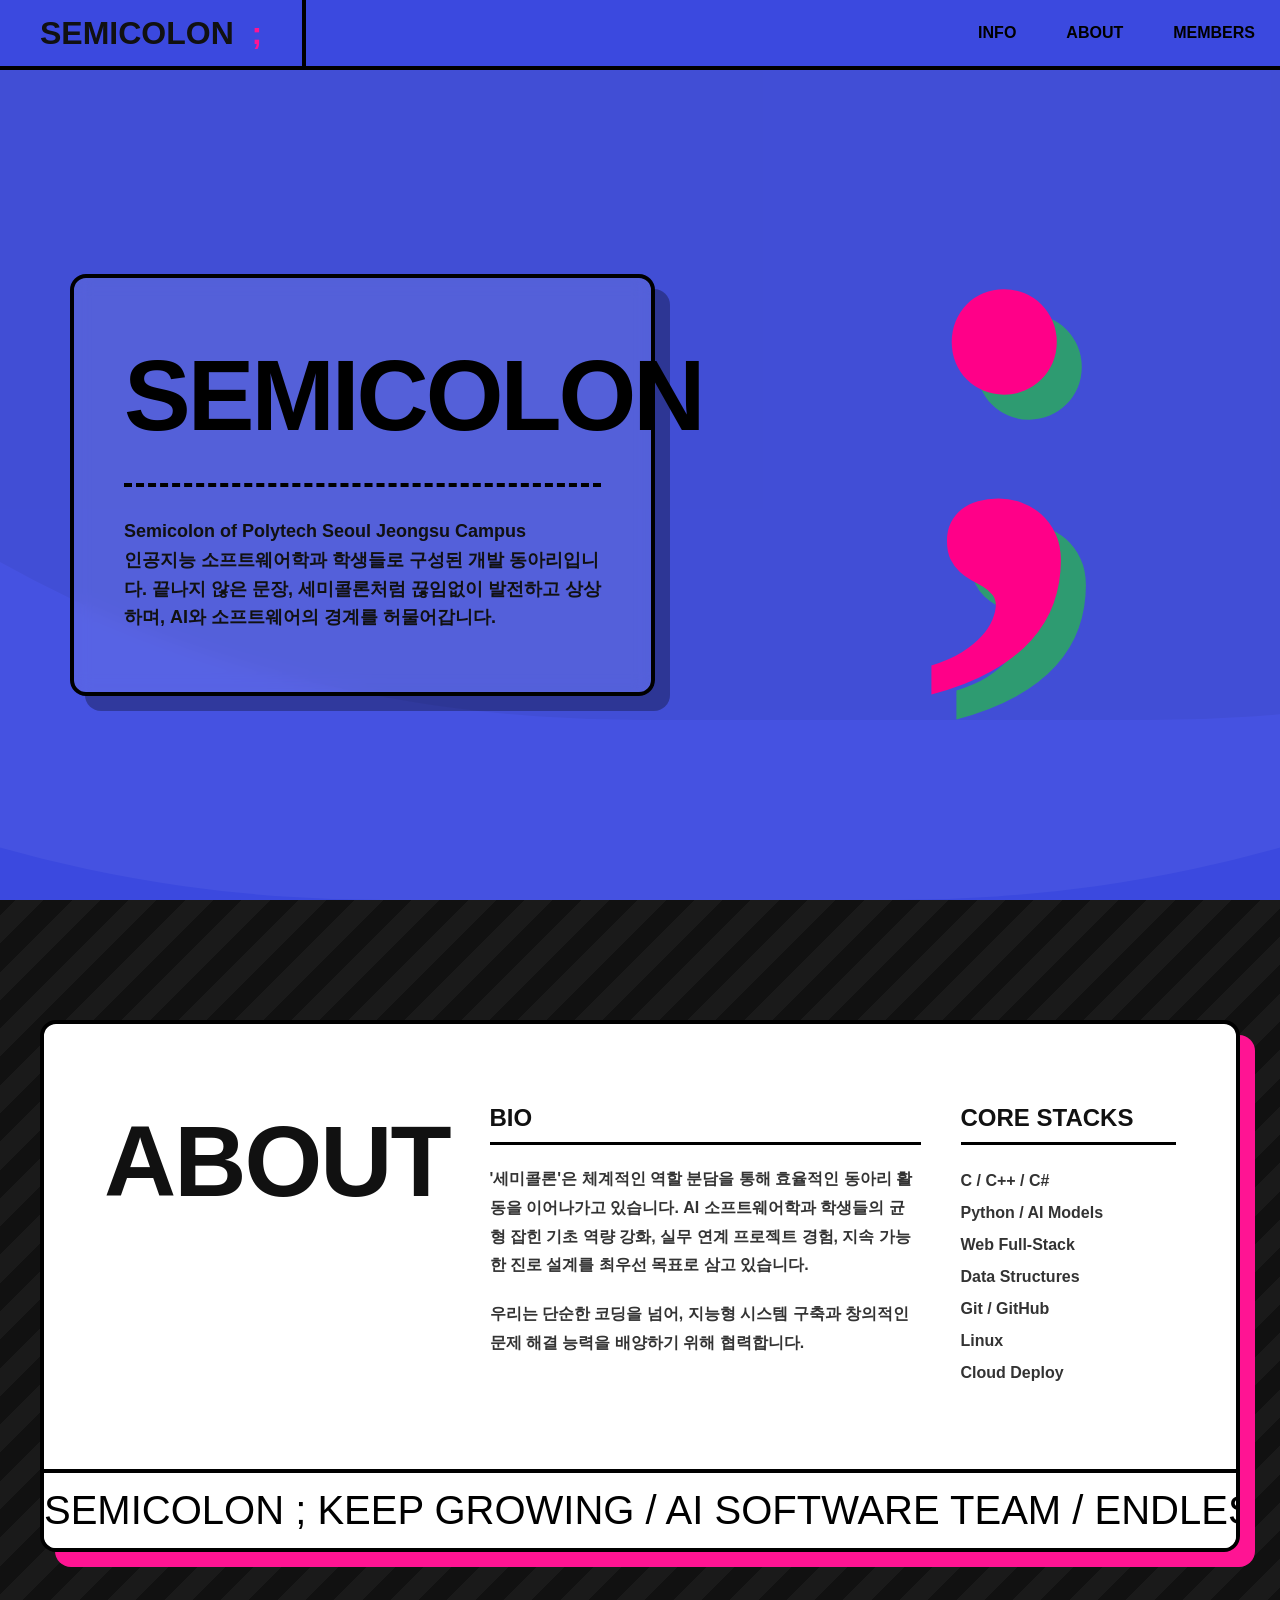
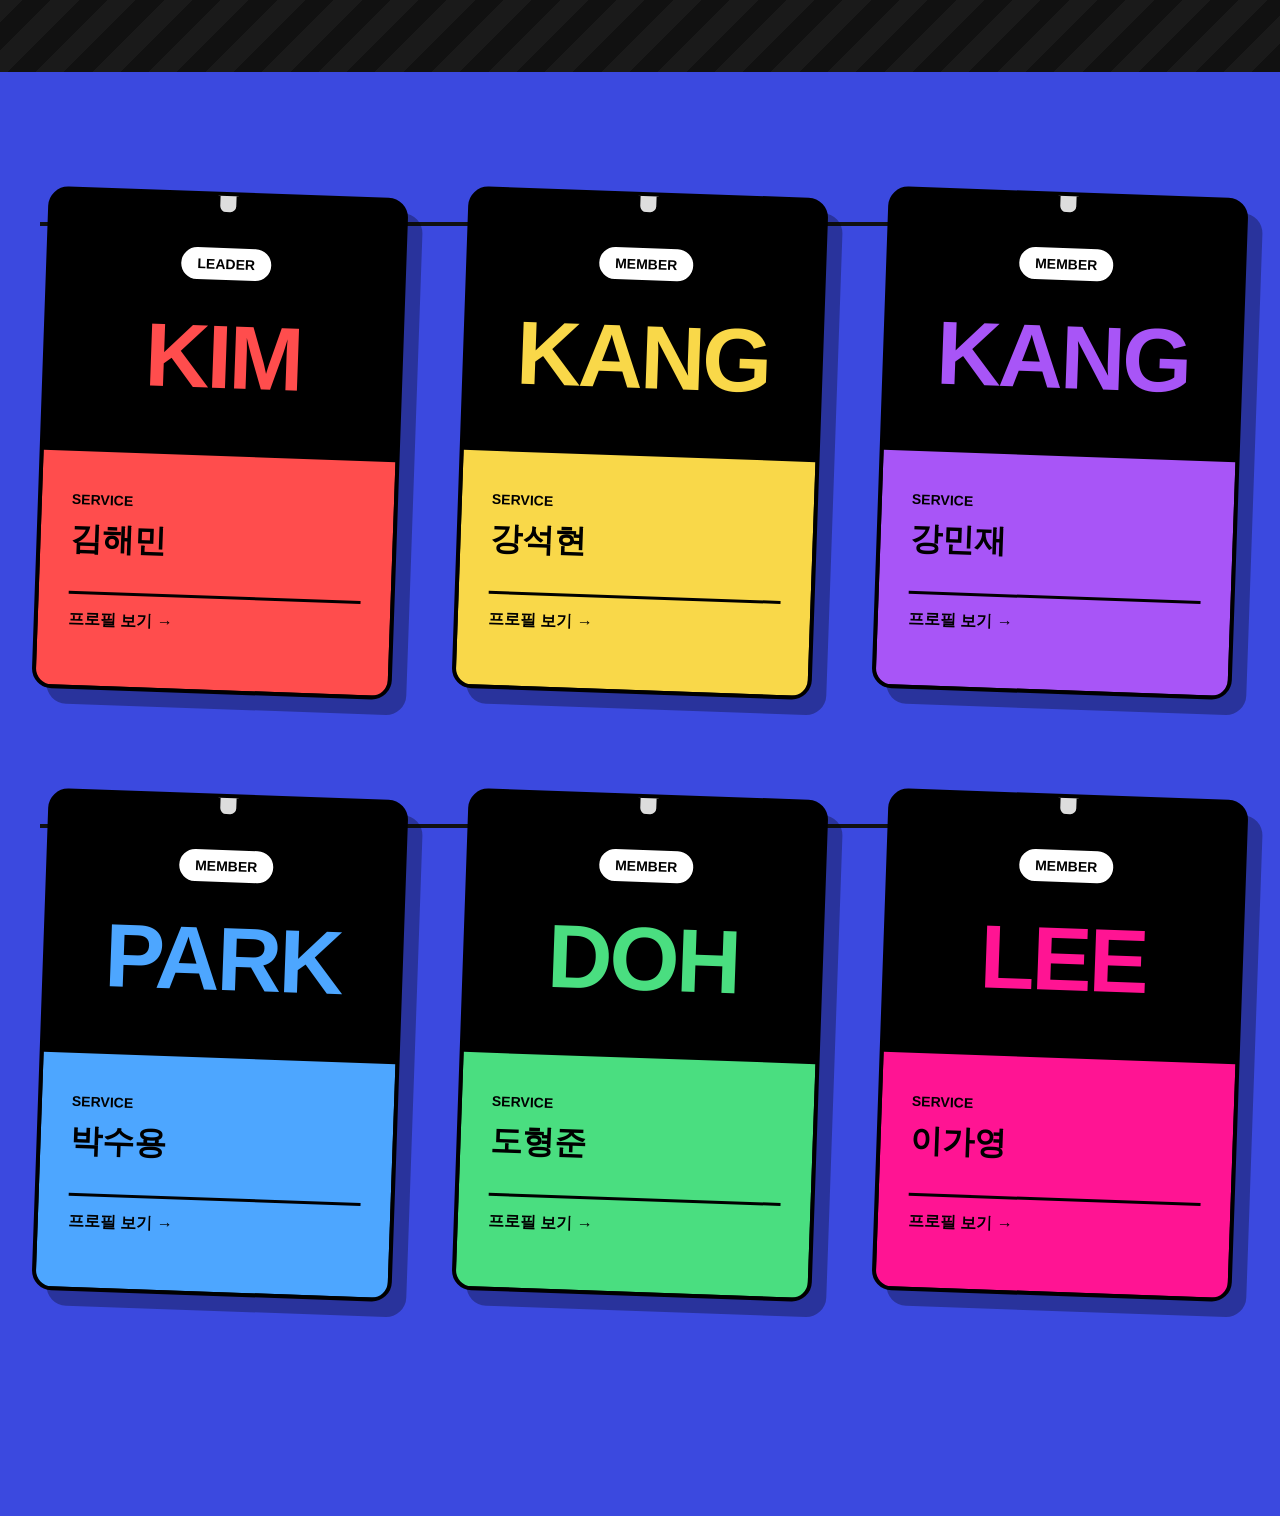
==== index.html @ 542fa5a2 "design: 인덱스 페이지 3D 입체 호버 효과 추가  및 새  디자인 적용" ====
<!DOCTYPE html>
<html lang="ko">

<head>
    <meta charset="UTF-8">
    <meta name="viewport" content="width=device-width, initial-scale=1.0">
    <title>Semicolon | Team Members</title>
    <link rel="stylesheet" href="style.css">
</head>

<body>

    <nav class="navbar">
        <div class="nav-logo">SEMICOLON<span class="point">&nbsp; ;</span></div>
        <ul class="nav-links">
            <li><a href="#hero">INFO</a></li>
            <li><a href="#about">ABOUT</a></li>
            <li><a href="#members">MEMBERS</a></li>
        </ul>
    </nav>

    <header id="hero" class="hero-section">
        <div class="animated-bg">
            <div class="wave wave1"></div>
            <div class="wave wave2"></div>
        </div>

        <div class="hero-container">
            <div class="hero-left-box">
                <h1 class="hero-title">SEMICOLON</h1>
                <div class="dashed-divider"></div>
                <p class="hero-desc">
                    Semicolon of Polytech Seoul Jeongsu Campus
                    <br>
                    인공지능 소프트웨어학과 학생들로 구성된 개발 동아리입니다.
                    끝나지 않은 문장, 세미콜론처럼 끊임없이 발전하고 상상하며, AI와 소프트웨어의 경계를 허물어갑니다.
                </p>
            </div>

            <div class="hero-right-visual">
                <span class="giant-semicolon blink-effect">;</span>
            </div>
        </div>
    </header>

    <section id="about" class="about-section">
        <div class="about-card">
            <div class="about-content-grid">
                <div class="about-col-title">
                    <h2 class="about-heading">ABOUT</h2>
                </div>
                <div class="about-col-text">
                    <h3>BIO</h3>
                    <p>
                        '세미콜론'은 체계적인 역할 분담을 통해 효율적인 동아리 활동을 이어나가고 있습니다.
                        AI 소프트웨어학과 학생들의 균형 잡힌 기초 역량 강화, 실무 연계 프로젝트 경험,
                        지속 가능한 진로 설계를 최우선 목표로 삼고 있습니다.
                    </p>
                    <p>
                        우리는 단순한 코딩을 넘어, 지능형 시스템 구축과
                        창의적인 문제 해결 능력을 배양하기 위해 협력합니다.
                    </p>
                </div>
                <div class="about-col-list">
                    <h3>CORE STACKS</h3>
                    <ul>
                        <li>C / C++ / C#</li>
                        <li>Python / AI Models</li>
                        <li>Web Full-Stack</li>
                        <li>Data Structures</li>
                        <li>Git / GitHub</li>
                        <li>Linux</li>
                        <li>Cloud Deploy</li>
                    </ul>
                </div>
            </div>
            <div class="about-footer-banner">
                <div class="marquee-text">
                    SEMICOLON ; KEEP GROWING / AI SOFTWARE TEAM / ENDLESS POSSIBILITIES / FOR INNOVATIVE SERVICE
                    DEVELOPMENT
                </div>
            </div>
        </div>
    </section>

    <section id="members" class="members-section">
        <div class="page-container">

            <div class="member-row">
                <div class="hanging-wire"></div>

                <article class="member-card" style="--theme-color: #ff4d4d;">
                    <div class="card-pin"></div>
                    <div class="card-top">
                        <span class="role-badge">LEADER</span>
                        <h2 class="huge-text">KIM</h2>
                    </div>
                    <div class="card-bottom">
                        <div class="info-section">
                            <p class="service-label">SERVICE</p>
                            <h3 class="korean-name">김해민</h3>
                        </div>
                        <a href="heamin.html" class="profile-btn">프로필 보기 &rarr;</a>
                    </div>
                </article>

                <article class="member-card" style="--theme-color: #f9d849;">
                    <div class="card-pin"></div>
                    <div class="card-top">
                        <span class="role-badge">MEMBER</span>
                        <h2 class="huge-text">KANG</h2>
                    </div>
                    <div class="card-bottom">
                        <div class="info-section">
                            <p class="service-label">SERVICE</p>
                            <h3 class="korean-name">강석현</h3>
                        </div>
                        <a href="kangProfile.html" class="profile-btn">프로필 보기 &rarr;</a>
                    </div>
                </article>

                <article class="member-card" style="--theme-color: #a855f7;">
                    <div class="card-pin"></div>
                    <div class="card-top">
                        <span class="role-badge">MEMBER</span>
                        <h2 class="huge-text">KANG</h2>
                    </div>
                    <div class="card-bottom">
                        <div class="info-section">
                            <p class="service-label">SERVICE</p>
                            <h3 class="korean-name">강민재</h3>
                        </div>
                        <a href="minjae.html" class="profile-btn">프로필 보기 &rarr;</a>
                    </div>
                </article>
            </div>

            <div class="member-row">
                <div class="hanging-wire"></div>

                <article class="member-card" style="--theme-color: #4da6ff;">
                    <div class="card-pin"></div>
                    <div class="card-top">
                        <span class="role-badge">MEMBER</span>
                        <h2 class="huge-text">PARK</h2>
                    </div>
                    <div class="card-bottom">
                        <div class="info-section">
                            <p class="service-label">SERVICE</p>
                            <h3 class="korean-name">박수용</h3>
                        </div>
                        <a href="suyong.html" class="profile-btn">프로필 보기 &rarr;</a>
                    </div>
                </article>

                <article class="member-card" style="--theme-color: #4ade80;">
                    <div class="card-pin"></div>
                    <div class="card-top">
                        <span class="role-badge">MEMBER</span>
                        <h2 class="huge-text">DOH</h2>
                    </div>
                    <div class="card-bottom">
                        <div class="info-section">
                            <p class="service-label">SERVICE</p>
                            <h3 class="korean-name">도형준</h3>
                        </div>
                        <a href="profile_dhj.html" class="profile-btn">프로필 보기 &rarr;</a>
                    </div>
                </article>

                <article class="member-card" style="--theme-color: #ff1493;">
                    <div class="card-pin"></div>
                    <div class="card-top">
                        <span class="role-badge">MEMBER</span>
                        <h2 class="huge-text">LEE</h2>
                    </div>
                    <div class="card-bottom">
                        <div class="info-section">
                            <p class="service-label">SERVICE</p>
                            <h3 class="korean-name">이가영</h3>
                        </div>
                        <a href="#" class="profile-btn">프로필 보기 &rarr;</a>
                    </div>
                </article>
            </div>

        </div>
    </section>

</body>

</html>
---- style.css ----
/* 기본 설정 */
* {
    margin: 0;
    padding: 0;
    box-sizing: border-box;
}

html {
    scroll-behavior: smooth;
}

body {
    font-family: 'Helvetica Neue', Arial, sans-serif;
    background-color: #3b49df;
    color: #111;
    overflow-x: hidden;
}

/* =========================================
   1. 네비게이션 바
   ========================================= */
.navbar {
    position: fixed;
    top: 0;
    left: 0;
    width: 100%;
    height: 70px;
    background-color: #3b49df;
    display: flex;
    justify-content: space-between;
    align-items: stretch;
    border-bottom: 4px solid #000;
    z-index: 1000;
}

.nav-logo {
    font-family: 'Impact', 'Arial Black', sans-serif;
    font-size: 32px;
    font-weight: 900;
    display: flex;
    align-items: center;
    padding: 0 40px;
    border-right: 4px solid #000;
}

.point {
    color: #ff1493;
}

.nav-links {
    list-style: none;
    display: flex;
    margin: 0;
}

.nav-links li {
    display: flex;
    align-items: center;
}

.nav-links a {
    color: #000;
    text-decoration: none;
    font-size: 16px;
    font-weight: 900;
    padding: 0 25px;
    height: 100%;
    display: flex;
    align-items: center;
    transition: background-color 0.2s;
}

.nav-links a:hover {
    background-color: rgba(0, 0, 0, 0.1);
}

.talk-btn {
    border-left: 4px solid #000;
    background-color: #5555ff;
}

/* =========================================
   2. 헤더 영역
   ========================================= */
.hero-section {
    position: relative;
    width: 100%;
    min-height: 100vh;
    padding-top: 70px;
    background-color: #3b49df;
    overflow: hidden;
    display: flex;
    align-items: center;
    justify-content: center;
}

.animated-bg {
    position: absolute;
    top: 0;
    left: 0;
    width: 100%;
    height: 100%;
    z-index: 0;
    pointer-events: none;
}

.wave {
    position: absolute;
    width: 200%;
    height: 200%;
    background-color: rgba(255, 255, 255, 0.05);
    border-radius: 40%;
    animation: rotateWave 15s infinite linear;
}

.wave1 {
    top: -100%;
    left: -50%;
    animation-duration: 20s;
}

.wave2 {
    top: -120%;
    left: -30%;
    background-color: rgba(0, 0, 0, 0.05);
    animation-duration: 15s;
    animation-direction: reverse;
}

@keyframes rotateWave {
    from {
        transform: rotate(0deg);
    }

    to {
        transform: rotate(360deg);
    }
}

.hero-container {
    position: relative;
    z-index: 1;
    display: flex;
    width: 100%;
    max-width: 1400px;
    margin-left: 30px;
    padding: 0 40px;
    align-items: center;
    justify-content: space-between;
}

.hero-left-box {
    background: rgba(255, 255, 255, 0.1);
    backdrop-filter: blur(10px);
    border: 4px solid #000;
    border-radius: 16px;
    padding: 60px 50px;
    width: 50%;
    box-shadow: 15px 15px 0 rgba(0, 0, 0, 0.3);
}

.hero-title {
    font-family: 'Impact', 'Arial Black', sans-serif;
    font-size: 100px;
    letter-spacing: -3px;
    margin-bottom: 20px;
    color: #000;
}

.dashed-divider {
    border-top: 4px dashed #000;
    margin: 30px 0;
}

.hero-desc {
    font-size: 18px;
    line-height: 1.6;
    color: #111;
    font-weight: bold;
}

.hero-right-visual {
    width: 40%;
    display: flex;
    justify-content: center;
    align-items: center;
    position: relative;
    top: -110px;
}

.giant-semicolon {
    font-family: 'Georgia', serif;
    font-size: 650px;
    font-weight: 900;
    color: #ff0088;
    line-height: 0.8;
    text-shadow: 25px 25px 0px rgba(28, 231, 14, 0.5);
}

.blink-effect {
    animation: softBlink 2.5s infinite alternate;
}

@keyframes softBlink {
    0% {
        opacity: 1;
        transform: scale(1);
    }

    100% {
        opacity: 0.7;
        transform: scale(0.95);
    }
}

/* =========================================
   3. 동아리 소개 영역
   ========================================= */
.about-section {
    position: relative;
    padding: 120px 40px;
    background: repeating-linear-gradient(-45deg, #111, #111 20px, #1a1a1a 20px, #1a1a1a 40px);
    display: flex;
    justify-content: center;
}

.about-card {
    background-color: #fff;
    width: 100%;
    max-width: 1300px;
    border: 4px solid #000;
    border-radius: 16px;
    overflow: hidden;
    box-shadow: 15px 15px 0px #ff1493;
}

.about-content-grid {
    display: grid;
    grid-template-columns: 1fr 2fr 1fr;
    gap: 40px;
    padding: 80px 60px;
}

.about-heading {
    font-family: 'Impact', 'Arial Black', sans-serif;
    font-size: 100px;
    letter-spacing: -2px;
}

.about-col-text h3,
.about-col-list h3 {
    font-size: 24px;
    margin-bottom: 20px;
    border-bottom: 3px solid #000;
    padding-bottom: 10px;
}

.about-col-text p {
    font-size: 16px;
    line-height: 1.8;
    margin-bottom: 20px;
    color: #333;
    font-weight: bold;
}

.about-col-list ul {
    list-style: none;
    font-size: 16px;
    line-height: 2;
    color: #333;
    font-weight: bold;
}

.about-footer-banner {
    border-top: 4px solid #000;
    background-color: #fff;
    padding: 15px 0;
    overflow: hidden;
    white-space: nowrap;
}

.marquee-text {
    font-family: 'Impact', 'Arial Black', sans-serif;
    font-size: 40px;
    color: #000;
    display: inline-block;
    animation: marquee 15s linear infinite;
}

@keyframes marquee {
    0% {
        transform: translateX(100%);
    }

    100% {
        transform: translateX(-100%);
    }
}

/* =========================================
   4. 팀원 소개 영역
   ========================================= */
.members-section {
    padding: 120px 0;
    background-color: #3b49df;
}

.page-container {
    max-width: 1400px;
    margin: 0 auto;
    padding: 0 40px;
}

.member-row {
    position: relative;
    display: grid;
    grid-template-columns: repeat(3, 1fr);
    gap: 60px;
    margin-bottom: 100px;
}

.hanging-wire {
    position: absolute;
    top: 30px;
    left: 0;
    width: 100%;
    height: 4px;
    background-color: #111;
    z-index: 0;
}

/* 카드 기본 설정: 양수 기울기 적용 및 반투명 검은 그림자 설정 */
.member-card {
    position: relative;
    z-index: 1;
    display: flex;
    flex-direction: column;
    min-height: 500px;
    border-radius: 20px;
    border: 4px solid #000;
    background-color: #000;
    overflow: hidden;
    transform: rotate(2deg);
    /* 기본시 오른쪽 기울기 */
    box-shadow: 15px 15px 0 rgba(0, 0, 0, 0.3);
    /* 변경된 반투명 검은색 그림자 */
    transition: transform 0.2s ease-out, box-shadow 0.2s ease-out, background-color 0.2s ease;
}

/* 카드 호버 설정: 음수 기울기로 반전 및 클릭되는 듯한 애니메이션 적용 */
.member-card:hover {
    transform: rotate(-2deg) translate(8px, 8px);
    /* 호버시 왼쪽으로 반전되며 눌림 */
    box-shadow: 7px 7px 0 rgba(0, 0, 0, 0.3);
    background-color: #000;
    z-index: 5;
}

.card-pin {
    position: absolute;
    top: -15px;
    left: 50%;
    transform: translateX(-50%);
    width: 24px;
    height: 35px;
    background-color: #ddd;
    border: 4px solid #000;
    border-radius: 10px;
    z-index: 10;
}

/* 카드 상단 영역 */
.card-top {
    background-color: #000;
    padding: 50px 30px;
    flex: 1;
    display: flex;
    flex-direction: column;
    justify-content: center;
    align-items: center;
    border-bottom: 4px solid #000;
    transition: background-color 0.2s ease;
}

/* 호버 시: 상단 영역의 배경색을 각 테마 색상으로 반전 */
.member-card:hover .card-top {
    background-color: var(--theme-color);
}

.role-badge {
    background-color: #fff;
    color: #000;
    font-size: 14px;
    font-weight: bold;
    padding: 8px 16px;
    border-radius: 20px;
    margin-bottom: 30px;
    border: 2px solid #000;
    transition: all 0.2s ease;
}

/* 호버 시: 뱃지 색상을 검은색으로 반전 */
.member-card:hover .role-badge {
    background-color: #000;
    color: var(--theme-color);
}

.huge-text {
    font-family: 'Impact', 'Arial Black', sans-serif;
    font-size: 90px;
    color: var(--theme-color);
    letter-spacing: -3px;
    line-height: 1;
    transition: color 0.2s ease, text-shadow 0.2s ease;
}

/* 호버 시: 큰 텍스트를 검은색으로 반전 */
.member-card:hover .huge-text {
    color: #000;
}

/* 카드 하단 영역 */
.card-bottom {
    background-color: var(--theme-color);
    padding: 40px 30px;
    display: flex;
    flex-direction: column;
    justify-content: space-between;
    min-height: 220px;
    transition: background-color 0.2s ease;
}

/* 호버 시: 하단 영역의 배경색을 검은색으로 반전 */
.member-card:hover .card-bottom {
    background-color: #fff;
}

.service-label {
    font-size: 14px;
    font-weight: bold;
    color: #000;
    margin-bottom: 10px;
    transition: color 0.2s ease;
}

.korean-name {
    font-size: 32px;
    font-weight: 900;
    color: #000;
    transition: color 0.2s ease;
}

/* 호버 시: 이름 및 라벨을 테마 색상으로 반전 */
.member-card:hover .service-label,
.member-card:hover .korean-name {
    color: var(--theme-color);
}

/* 프로필 버튼 */
.profile-btn {
    display: inline-block;
    padding: 15px 0;
    color: #000;
    text-decoration: none;
    font-weight: bold;
    font-size: 16px;
    border-top: 3px solid #000;
    margin-top: 30px;
    transition: all 0.2s ease;
}

/* 호버 시: 버튼 색상을 테마 색상으로 반전 */
.member-card:hover .profile-btn {
    color: var(--theme-color);
    border-top-color: var(--theme-color);
}

.member-card:hover .profile-btn:hover {
    background-color: var(--theme-color);
    color: #000;
    padding-left: 15px;
    border-radius: 8px;
    border-top-color: transparent;
}
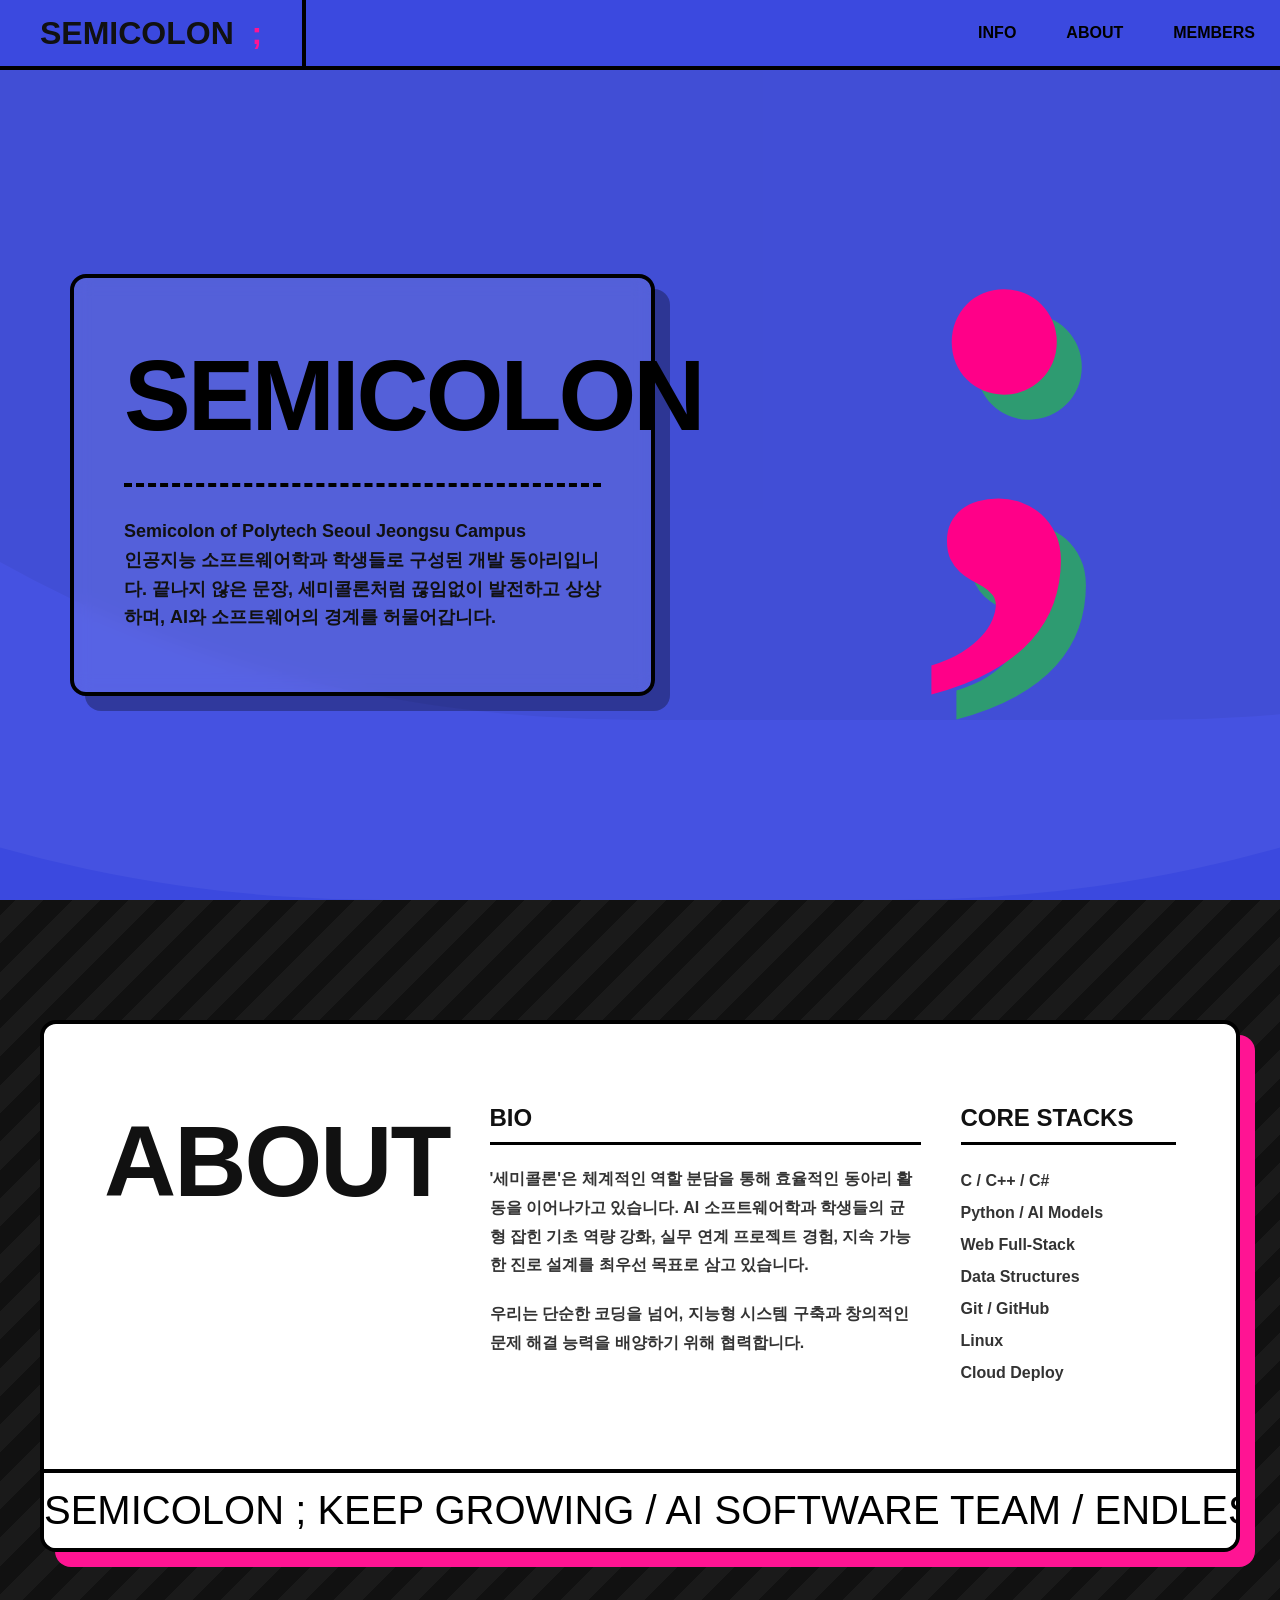
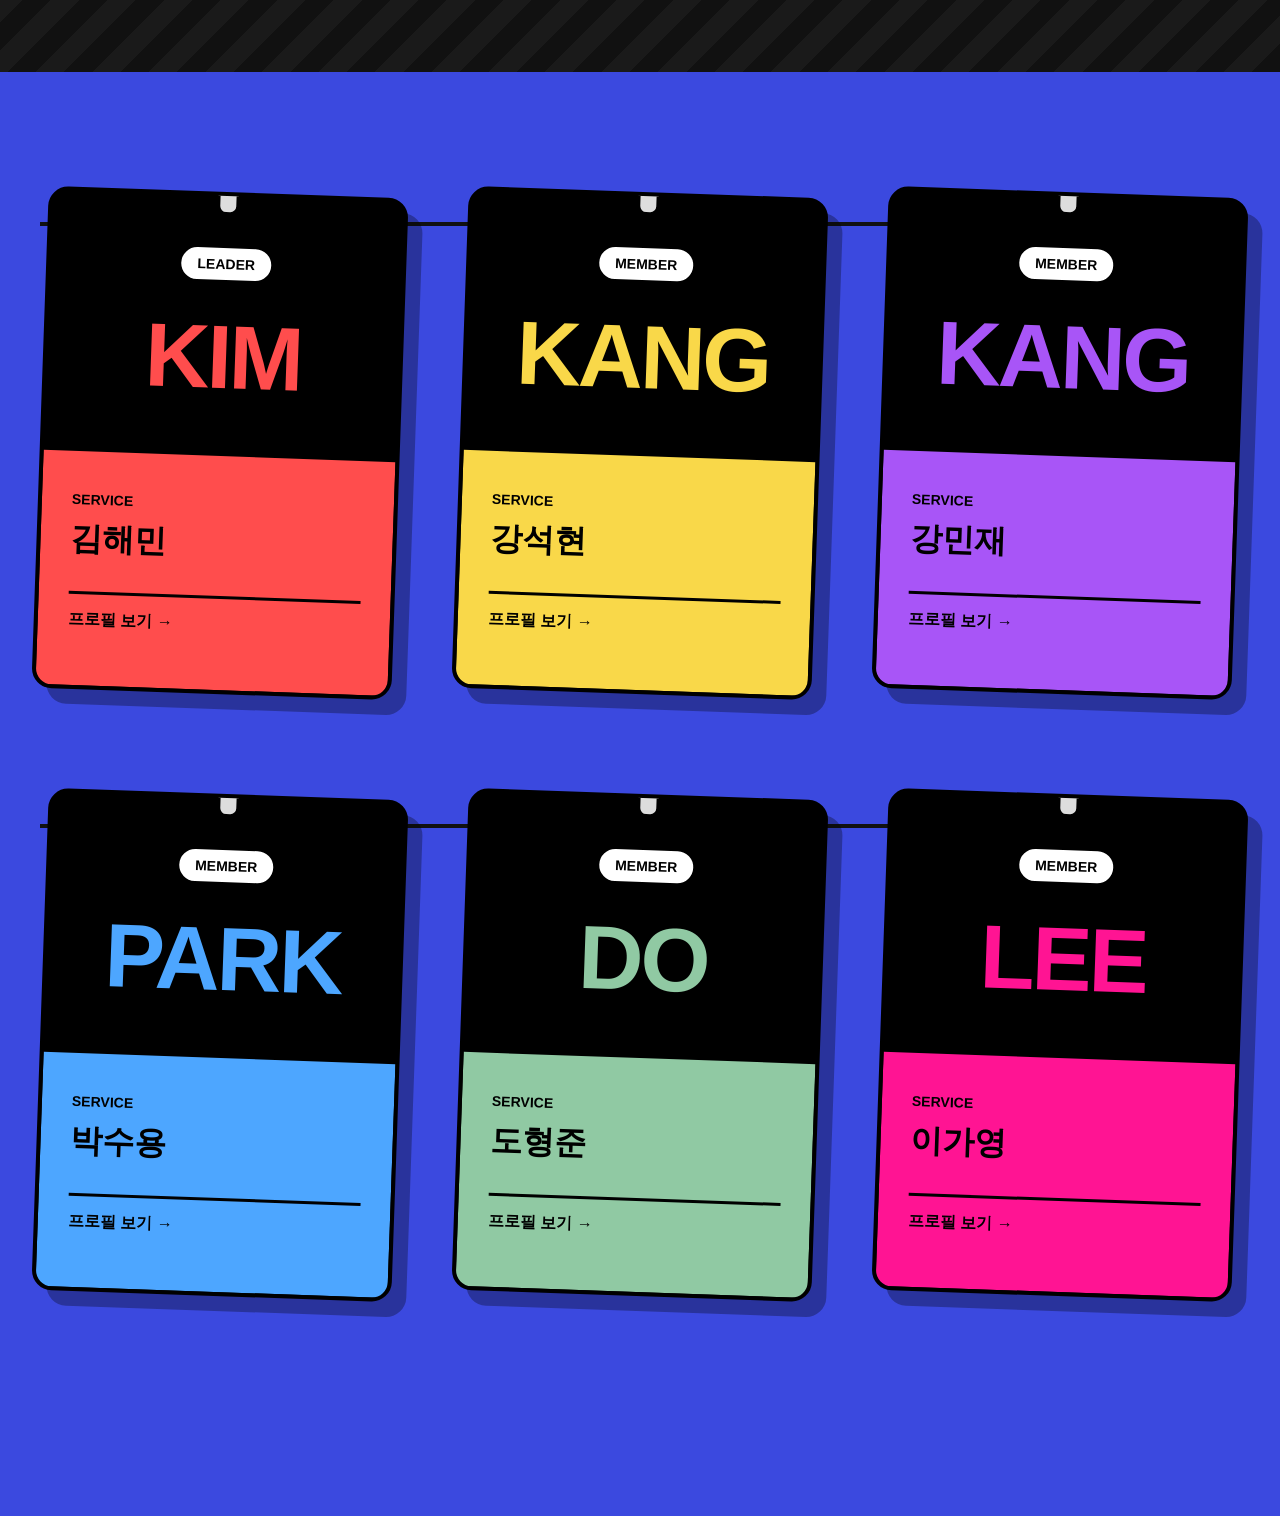
==== commit f0b39694: "feat/도형준개인프로필(dhj.html,dhj.css)사진이미지삭제" ====
--- a/index.html
+++ b/index.html
@@ -5,7 +5,7 @@
     <meta charset="UTF-8">
     <meta name="viewport" content="width=device-width, initial-scale=1.0">
     <title>Semicolon | Team Members</title>
-    <link rel="stylesheet" href="style.css">
+    <link rel="stylesheet" href="css/index.css">
 </head>
 
 <body>
@@ -40,7 +40,7 @@
             <div class="hero-right-visual">
                 <span class="giant-semicolon blink-effect">;</span>
             </div>
-        </div>
+        </div>  
     </header>
 
     <section id="about" class="about-section">
@@ -100,7 +100,7 @@
                             <p class="service-label">SERVICE</p>
                             <h3 class="korean-name">김해민</h3>
                         </div>
-                        <a href="heamin.html" class="profile-btn">프로필 보기 &rarr;</a>
+                        <a href="pages/heamin.html" class="profile-btn">프로필 보기 &rarr;</a>
                     </div>
                 </article>
 
@@ -115,7 +115,7 @@
                             <p class="service-label">SERVICE</p>
                             <h3 class="korean-name">강석현</h3>
                         </div>
-                        <a href="kangProfile.html" class="profile-btn">프로필 보기 &rarr;</a>
+                        <a href="pages/kangProfile.html" class="profile-btn">프로필 보기 &rarr;</a>
                     </div>
                 </article>
 
@@ -130,7 +130,7 @@
                             <p class="service-label">SERVICE</p>
                             <h3 class="korean-name">강민재</h3>
                         </div>
-                        <a href="minjae.html" class="profile-btn">프로필 보기 &rarr;</a>
+                        <a href="pages/minjae.html" class="profile-btn">프로필 보기 &rarr;</a>
                     </div>
                 </article>
             </div>
@@ -149,22 +149,22 @@
                             <p class="service-label">SERVICE</p>
                             <h3 class="korean-name">박수용</h3>
                         </div>
-                        <a href="suyong.html" class="profile-btn">프로필 보기 &rarr;</a>
+                        <a href="pages/suyong.html" class="profile-btn">프로필 보기 &rarr;</a>
                     </div>
                 </article>
 
-                <article class="member-card" style="--theme-color: #4ade80;">
+                <article class="member-card" style="--theme-color: #90c9a3;">
                     <div class="card-pin"></div>
                     <div class="card-top">
                         <span class="role-badge">MEMBER</span>
-                        <h2 class="huge-text">DOH</h2>
+                        <h2 class="huge-text">DO</h2>
                     </div>
                     <div class="card-bottom">
                         <div class="info-section">
                             <p class="service-label">SERVICE</p>
                             <h3 class="korean-name">도형준</h3>
                         </div>
-                        <a href="profile_dhj.html" class="profile-btn">프로필 보기 &rarr;</a>
+                        <a href="pages/dhj.html" class="profile-btn">프로필 보기 &rarr;</a>
                     </div>
                 </article>
 
--- a/css/index.css
+++ b/css/index.css
@@ -0,0 +1,484 @@
+/* 기본 설정 */
+* {
+    margin: 0;
+    padding: 0;
+    box-sizing: border-box;
+}
+
+html {
+    scroll-behavior: smooth;
+}
+
+body {
+    font-family: 'Helvetica Neue', Arial, sans-serif;
+    background-color: #3b49df;
+    color: #111;
+    overflow-x: hidden;
+}
+
+/* =========================================
+   1. 네비게이션 바
+   ========================================= */
+.navbar {
+    position: fixed;
+    top: 0;
+    left: 0;
+    width: 100%;
+    height: 70px;
+    background-color: #3b49df;
+    display: flex;
+    justify-content: space-between;
+    align-items: stretch;
+    border-bottom: 4px solid #000;
+    z-index: 1000;
+}
+
+.nav-logo {
+    font-family: 'Impact', 'Arial Black', sans-serif;
+    font-size: 32px;
+    font-weight: 900;
+    display: flex;
+    align-items: center;
+    padding: 0 40px;
+    border-right: 4px solid #000;
+}
+
+.point {
+    color: #ff1493;
+}
+
+.nav-links {
+    list-style: none;
+    display: flex;
+    margin: 0;
+}
+
+.nav-links li {
+    display: flex;
+    align-items: center;
+}
+
+.nav-links a {
+    color: #000;
+    text-decoration: none;
+    font-size: 16px;
+    font-weight: 900;
+    padding: 0 25px;
+    height: 100%;
+    display: flex;
+    align-items: center;
+    transition: background-color 0.2s;
+}
+
+.nav-links a:hover {
+    background-color: rgba(0, 0, 0, 0.1);
+}
+
+.talk-btn {
+    border-left: 4px solid #000;
+    background-color: #5555ff;
+}
+
+/* =========================================
+   2. 헤더 영역
+   ========================================= */
+.hero-section {
+    position: relative;
+    width: 100%;
+    min-height: 100vh;
+    padding-top: 70px;
+    background-color: #3b49df;
+    overflow: hidden;
+    display: flex;
+    align-items: center;
+    justify-content: center;
+}
+
+.animated-bg {
+    position: absolute;
+    top: 0;
+    left: 0;
+    width: 100%;
+    height: 100%;
+    z-index: 0;
+    pointer-events: none;
+}
+
+.wave {
+    position: absolute;
+    width: 200%;
+    height: 200%;
+    background-color: rgba(255, 255, 255, 0.05);
+    border-radius: 40%;
+    animation: rotateWave 15s infinite linear;
+}
+
+.wave1 {
+    top: -100%;
+    left: -50%;
+    animation-duration: 20s;
+}
+
+.wave2 {
+    top: -120%;
+    left: -30%;
+    background-color: rgba(0, 0, 0, 0.05);
+    animation-duration: 15s;
+    animation-direction: reverse;
+}
+
+@keyframes rotateWave {
+    from {
+        transform: rotate(0deg);
+    }
+
+    to {
+        transform: rotate(360deg);
+    }
+}
+
+.hero-container {
+    position: relative;
+    z-index: 1;
+    display: flex;
+    width: 100%;
+    max-width: 1400px;
+    margin-left: 30px;
+    padding: 0 40px;
+    align-items: center;
+    justify-content: space-between;
+}
+
+.hero-left-box {
+    background: rgba(255, 255, 255, 0.1);
+    backdrop-filter: blur(10px);
+    border: 4px solid #000;
+    border-radius: 16px;
+    padding: 60px 50px;
+    width: 50%;
+    box-shadow: 15px 15px 0 rgba(0, 0, 0, 0.3);
+}
+
+.hero-title {
+    font-family: 'Impact', 'Arial Black', sans-serif;
+    font-size: 100px;
+    letter-spacing: -3px;
+    margin-bottom: 20px;
+    color: #000;
+}
+
+.dashed-divider {
+    border-top: 4px dashed #000;
+    margin: 30px 0;
+}
+
+.hero-desc {
+    font-size: 18px;
+    line-height: 1.6;
+    color: #111;
+    font-weight: bold;
+}
+
+.hero-right-visual {
+    width: 40%;
+    display: flex;
+    justify-content: center;
+    align-items: center;
+    position: relative;
+    top: -110px;
+}
+
+.giant-semicolon {
+    font-family: 'Georgia', serif;
+    font-size: 650px;
+    font-weight: 900;
+    color: #ff0088;
+    line-height: 0.8;
+    text-shadow: 25px 25px 0px rgba(28, 231, 14, 0.5);
+}
+
+.blink-effect {
+    animation: softBlink 2.5s infinite alternate;
+}
+
+@keyframes softBlink {
+    0% {
+        opacity: 1;
+        transform: scale(1);
+    }
+
+    100% {
+        opacity: 0.7;
+        transform: scale(0.95);
+    }
+}
+
+/* =========================================
+   3. 동아리 소개 영역
+   ========================================= */
+.about-section {
+    position: relative;
+    padding: 120px 40px;
+    background: repeating-linear-gradient(-45deg, #111, #111 20px, #1a1a1a 20px, #1a1a1a 40px);
+    display: flex;
+    justify-content: center;
+}
+
+.about-card {
+    background-color: #fff;
+    width: 100%;
+    max-width: 1300px;
+    border: 4px solid #000;
+    border-radius: 16px;
+    overflow: hidden;
+    box-shadow: 15px 15px 0px #ff1493;
+}
+
+.about-content-grid {
+    display: grid;
+    grid-template-columns: 1fr 2fr 1fr;
+    gap: 40px;
+    padding: 80px 60px;
+}
+
+.about-heading {
+    font-family: 'Impact', 'Arial Black', sans-serif;
+    font-size: 100px;
+    letter-spacing: -2px;
+}
+
+.about-col-text h3,
+.about-col-list h3 {
+    font-size: 24px;
+    margin-bottom: 20px;
+    border-bottom: 3px solid #000;
+    padding-bottom: 10px;
+}
+
+.about-col-text p {
+    font-size: 16px;
+    line-height: 1.8;
+    margin-bottom: 20px;
+    color: #333;
+    font-weight: bold;
+}
+
+.about-col-list ul {
+    list-style: none;
+    font-size: 16px;
+    line-height: 2;
+    color: #333;
+    font-weight: bold;
+}
+
+.about-footer-banner {
+    border-top: 4px solid #000;
+    background-color: #fff;
+    padding: 15px 0;
+    overflow: hidden;
+    white-space: nowrap;
+}
+
+.marquee-text {
+    font-family: 'Impact', 'Arial Black', sans-serif;
+    font-size: 40px;
+    color: #000;
+    display: inline-block;
+    animation: marquee 15s linear infinite;
+}
+
+@keyframes marquee {
+    0% {
+        transform: translateX(100%);
+    }
+
+    100% {
+        transform: translateX(-100%);
+    }
+}
+
+/* =========================================
+   4. 팀원 소개 영역
+   ========================================= */
+.members-section {
+    padding: 120px 0;
+    background-color: #3b49df;
+}
+
+.page-container {
+    max-width: 1400px;
+    margin: 0 auto;
+    padding: 0 40px;
+}
+
+.member-row {
+    position: relative;
+    display: grid;
+    grid-template-columns: repeat(3, 1fr);
+    gap: 60px;
+    margin-bottom: 100px;
+}
+
+.hanging-wire {
+    position: absolute;
+    top: 30px;
+    left: 0;
+    width: 100%;
+    height: 4px;
+    background-color: #111;
+    z-index: 0;
+}
+
+/* 카드 기본 설정: 양수 기울기 적용 및 반투명 검은 그림자 설정 */
+.member-card {
+    position: relative;
+    z-index: 1;
+    display: flex;
+    flex-direction: column;
+    min-height: 500px;
+    border-radius: 20px;
+    border: 4px solid #000;
+    background-color: #000;
+    overflow: hidden;
+    transform: rotate(2deg);
+    /* 기본시 오른쪽 기울기 */
+    box-shadow: 15px 15px 0 rgba(0, 0, 0, 0.3);
+    /* 변경된 반투명 검은색 그림자 */
+    transition: transform 0.2s ease-out, box-shadow 0.2s ease-out, background-color 0.2s ease;
+}
+
+/* 카드 호버 설정: 음수 기울기로 반전 및 클릭되는 듯한 애니메이션 적용 */
+.member-card:hover {
+    transform: rotate(-2deg) translate(8px, 8px);
+    /* 호버시 왼쪽으로 반전되며 눌림 */
+    box-shadow: 7px 7px 0 rgba(0, 0, 0, 0.3);
+    background-color: #000;
+    z-index: 5;
+}
+
+.card-pin {
+    position: absolute;
+    top: -15px;
+    left: 50%;
+    transform: translateX(-50%);
+    width: 24px;
+    height: 35px;
+    background-color: #ddd;
+    border: 4px solid #000;
+    border-radius: 10px;
+    z-index: 10;
+}
+
+/* 카드 상단 영역 */
+.card-top {
+    background-color: #000;
+    padding: 50px 30px;
+    flex: 1;
+    display: flex;
+    flex-direction: column;
+    justify-content: center;
+    align-items: center;
+    border-bottom: 4px solid #000;
+    transition: background-color 0.2s ease;
+}
+
+/* 호버 시: 상단 영역의 배경색을 각 테마 색상으로 반전 */
+.member-card:hover .card-top {
+    background-color: var(--theme-color);
+}
+
+.role-badge {
+    background-color: #fff;
+    color: #000;
+    font-size: 14px;
+    font-weight: bold;
+    padding: 8px 16px;
+    border-radius: 20px;
+    margin-bottom: 30px;
+    border: 2px solid #000;
+    transition: all 0.2s ease;
+}
+
+/* 호버 시: 뱃지 색상을 검은색으로 반전 */
+.member-card:hover .role-badge {
+    background-color: #000;
+    color: var(--theme-color);
+}
+
+.huge-text {
+    font-family: 'Impact', 'Arial Black', sans-serif;
+    font-size: 90px;
+    color: var(--theme-color);
+    letter-spacing: -3px;
+    line-height: 1;
+    transition: color 0.2s ease, text-shadow 0.2s ease;
+}
+
+/* 호버 시: 큰 텍스트를 검은색으로 반전 */
+.member-card:hover .huge-text {
+    color: #000;
+}
+
+/* 카드 하단 영역 */
+.card-bottom {
+    background-color: var(--theme-color);
+    padding: 40px 30px;
+    display: flex;
+    flex-direction: column;
+    justify-content: space-between;
+    min-height: 220px;
+    transition: background-color 0.2s ease;
+}
+
+/* 호버 시: 하단 영역의 배경색을 검은색으로 반전 */
+.member-card:hover .card-bottom {
+    background-color: #fff;
+}
+
+.service-label {
+    font-size: 14px;
+    font-weight: bold;
+    color: #000;
+    margin-bottom: 10px;
+    transition: color 0.2s ease;
+}
+
+.korean-name {
+    font-size: 32px;
+    font-weight: 900;
+    color: #000;
+    transition: color 0.2s ease;
+}
+
+/* 호버 시: 이름 및 라벨을 테마 색상으로 반전 */
+.member-card:hover .service-label,
+.member-card:hover .korean-name {
+    color: var(--theme-color);
+}
+
+/* 프로필 버튼 */
+.profile-btn {
+    display: inline-block;
+    padding: 15px 0;
+    color: #000;
+    text-decoration: none;
+    font-weight: bold;
+    font-size: 16px;
+    border-top: 3px solid #000;
+    margin-top: 30px;
+    transition: all 0.2s ease;
+}
+
+/* 호버 시: 버튼 색상을 테마 색상으로 반전 */
+.member-card:hover .profile-btn {
+    color: var(--theme-color);
+    border-top-color: var(--theme-color);
+}
+
+.member-card:hover .profile-btn:hover {
+    background-color: var(--theme-color);
+    color: #000;
+    padding-left: 15px;
+    border-radius: 8px;
+    border-top-color: transparent;
+}
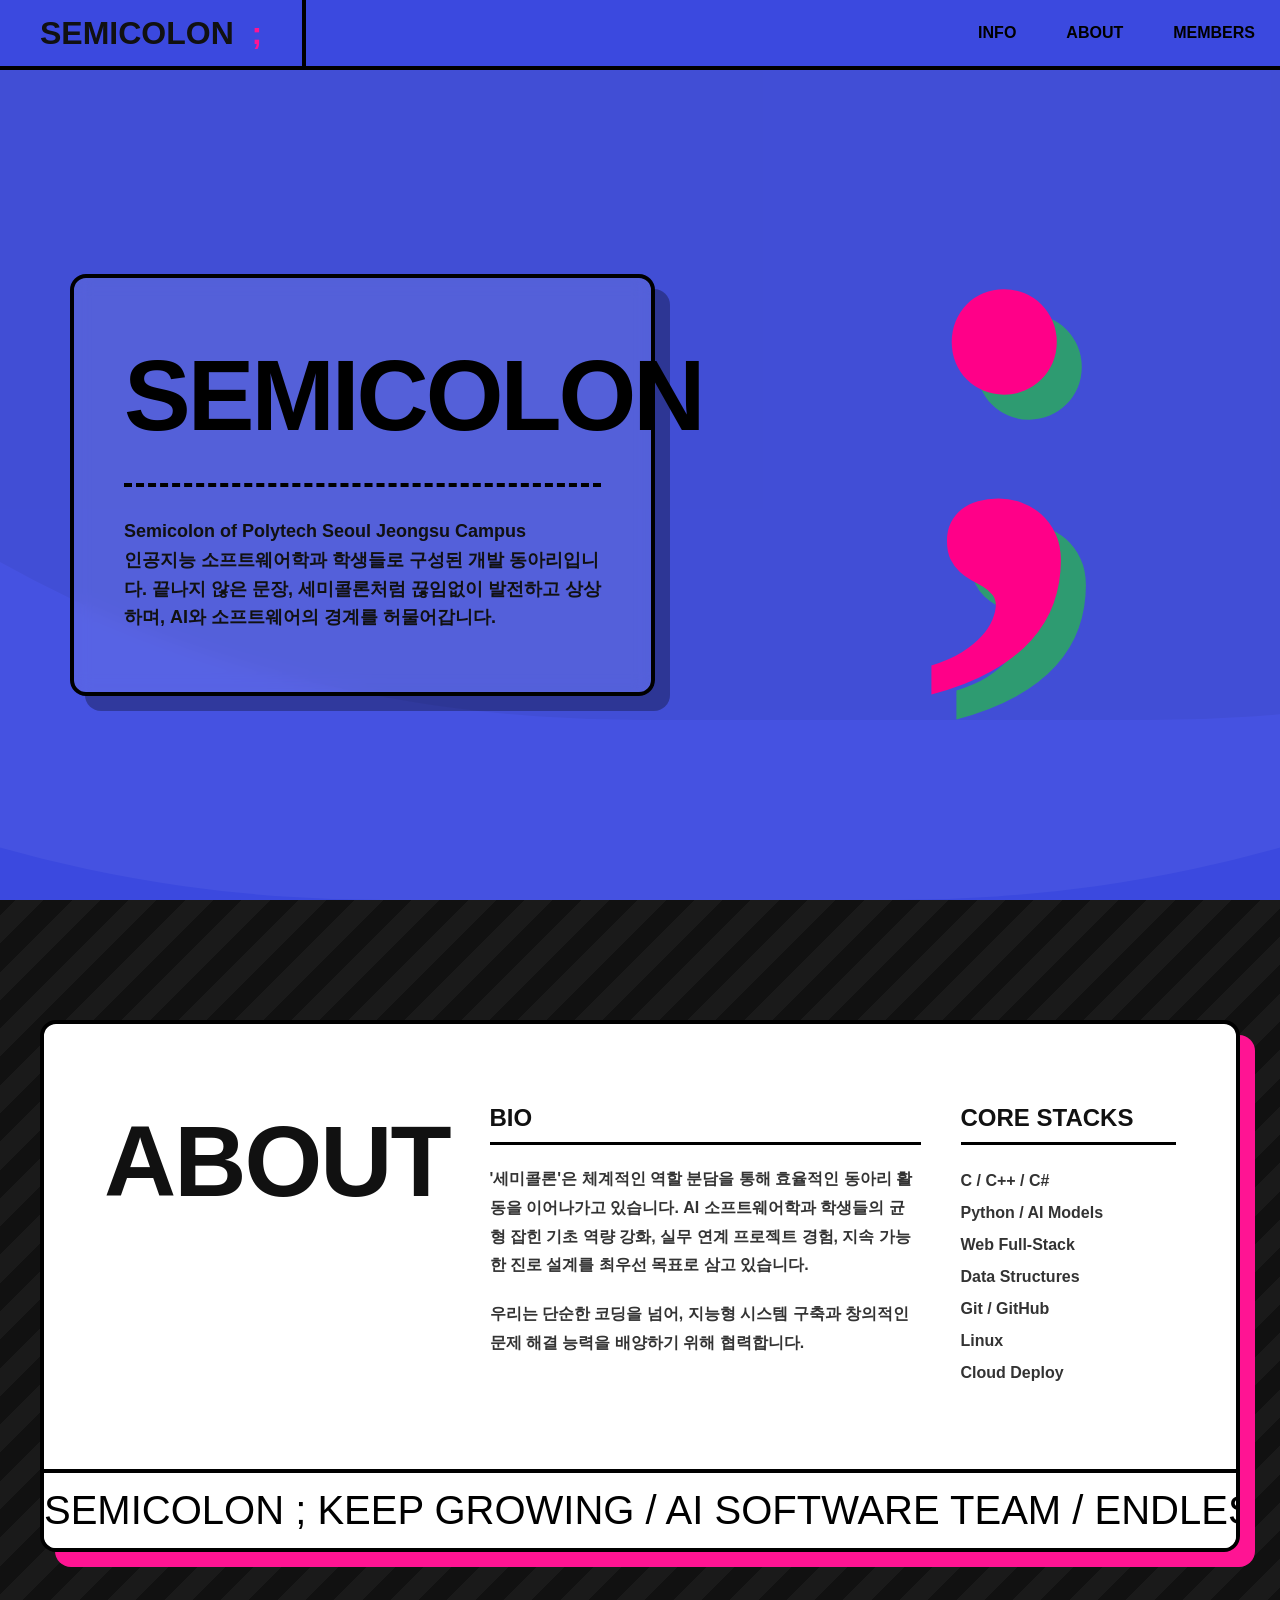
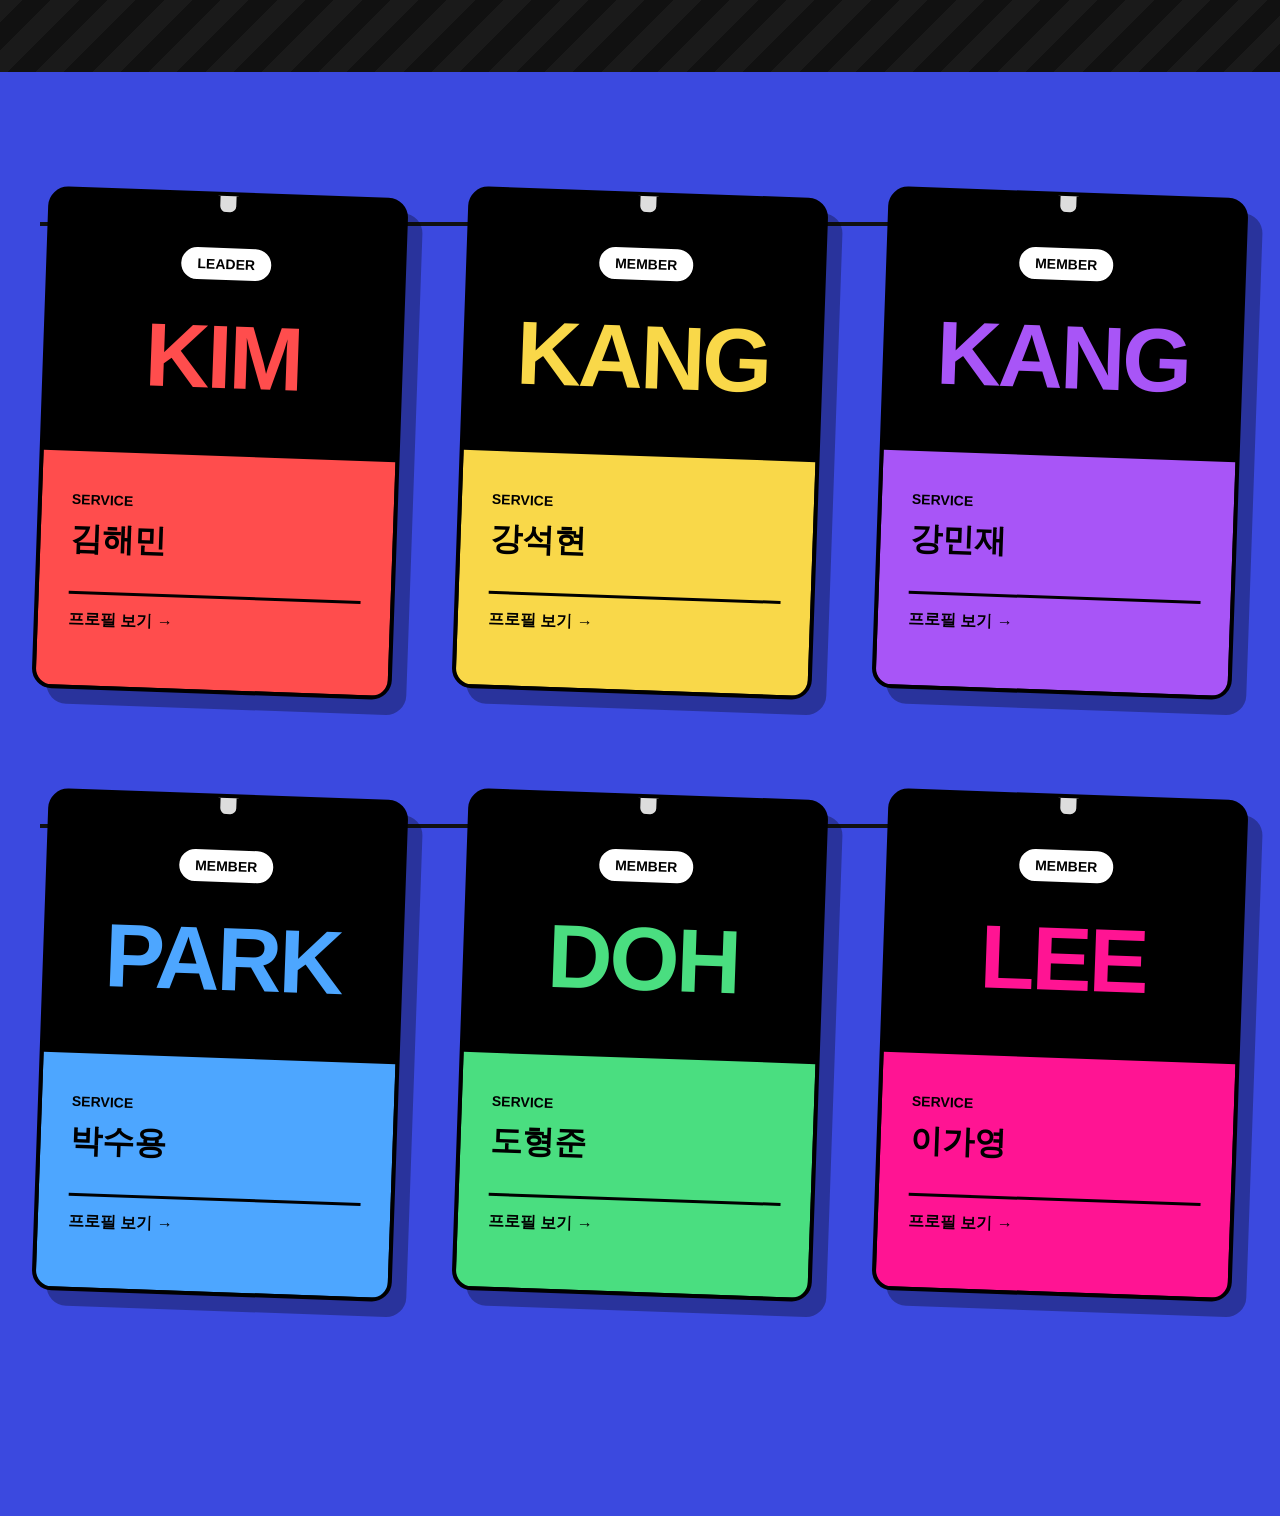
==== commit b75df73e: "Merge branch 'main' of https://github.com/hazyala/semicolon-git-workshop into feature/heamin" ====
--- a/index.html
+++ b/index.html
@@ -153,18 +153,18 @@
                     </div>
                 </article>
 
-                <article class="member-card" style="--theme-color: #90c9a3;">
+                <article class="member-card" style="--theme-color: #4ade80;">
                     <div class="card-pin"></div>
                     <div class="card-top">
                         <span class="role-badge">MEMBER</span>
-                        <h2 class="huge-text">DO</h2>
+                        <h2 class="huge-text">DOH</h2>
                     </div>
                     <div class="card-bottom">
                         <div class="info-section">
                             <p class="service-label">SERVICE</p>
                             <h3 class="korean-name">도형준</h3>
                         </div>
-                        <a href="pages/dhj.html" class="profile-btn">프로필 보기 &rarr;</a>
+                        <a href="pages/profile_dhj.html" class="profile-btn">프로필 보기 &rarr;</a>
                     </div>
                 </article>
 
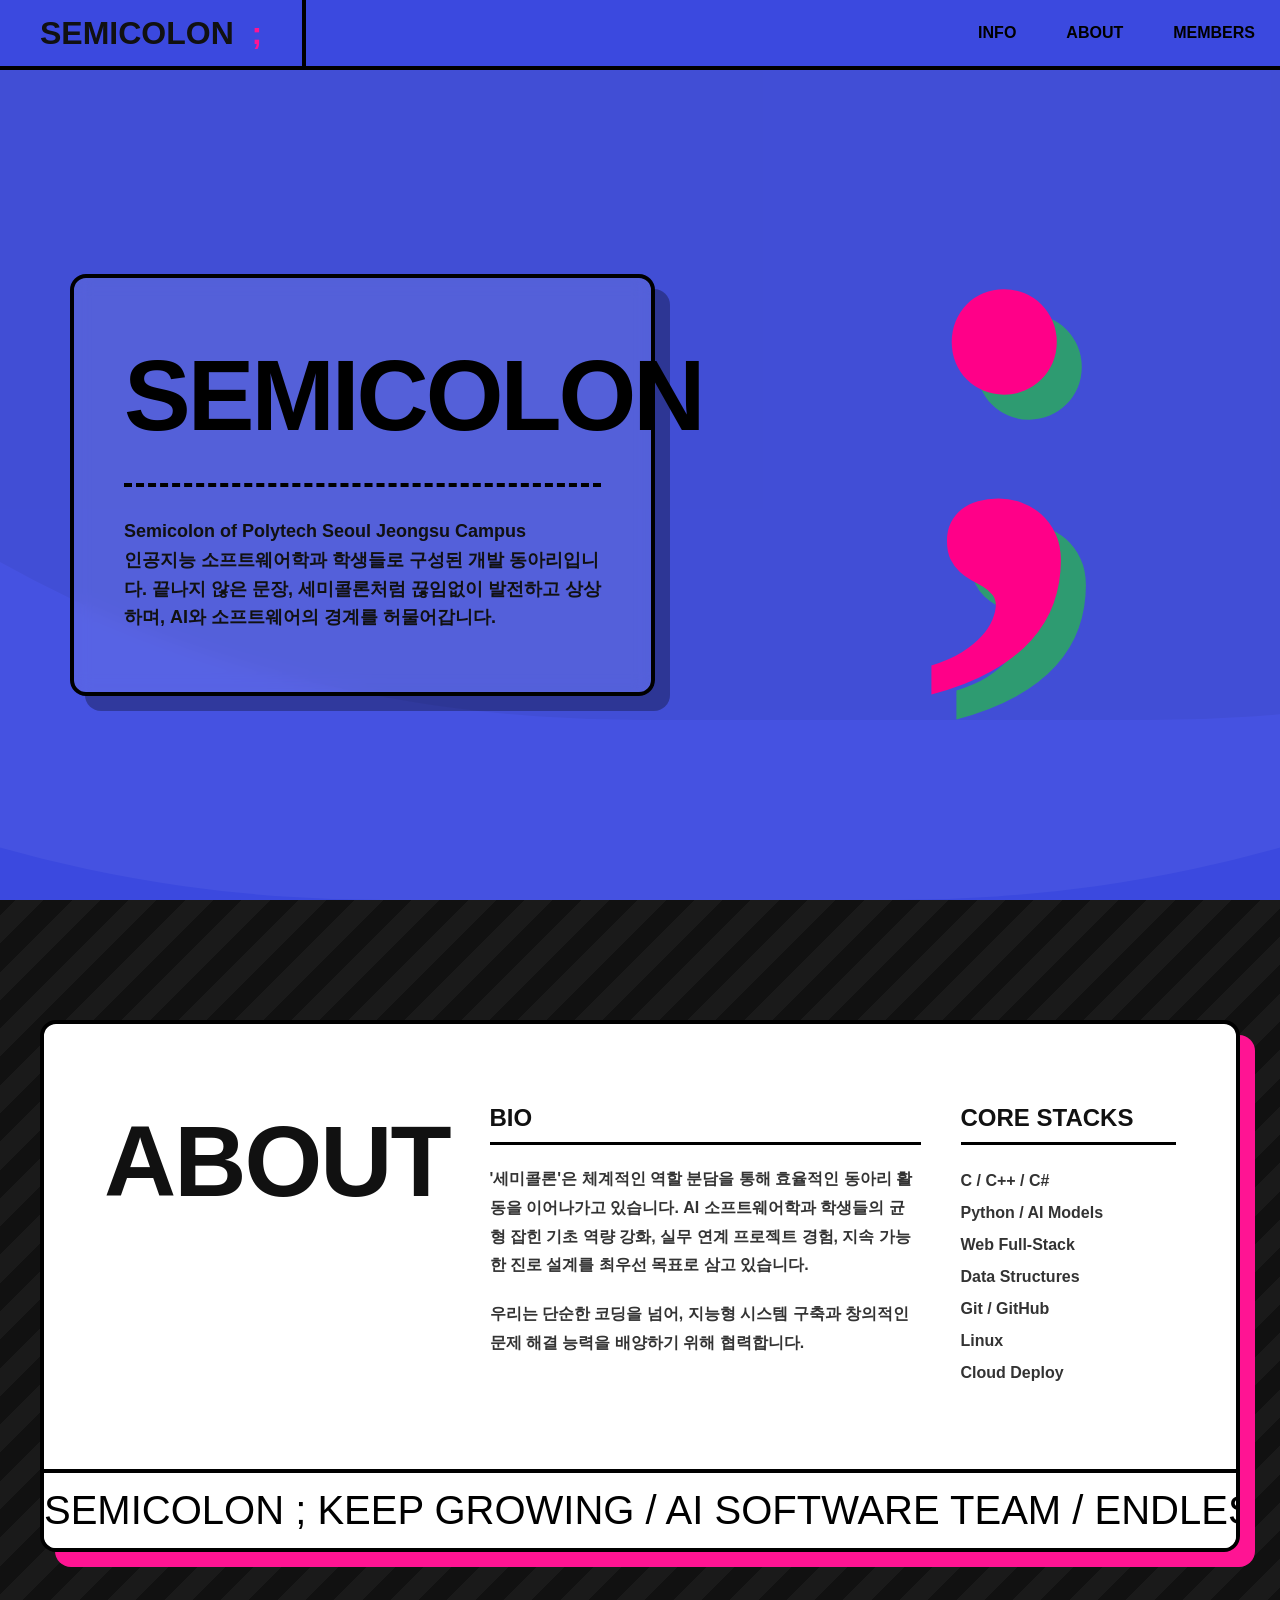
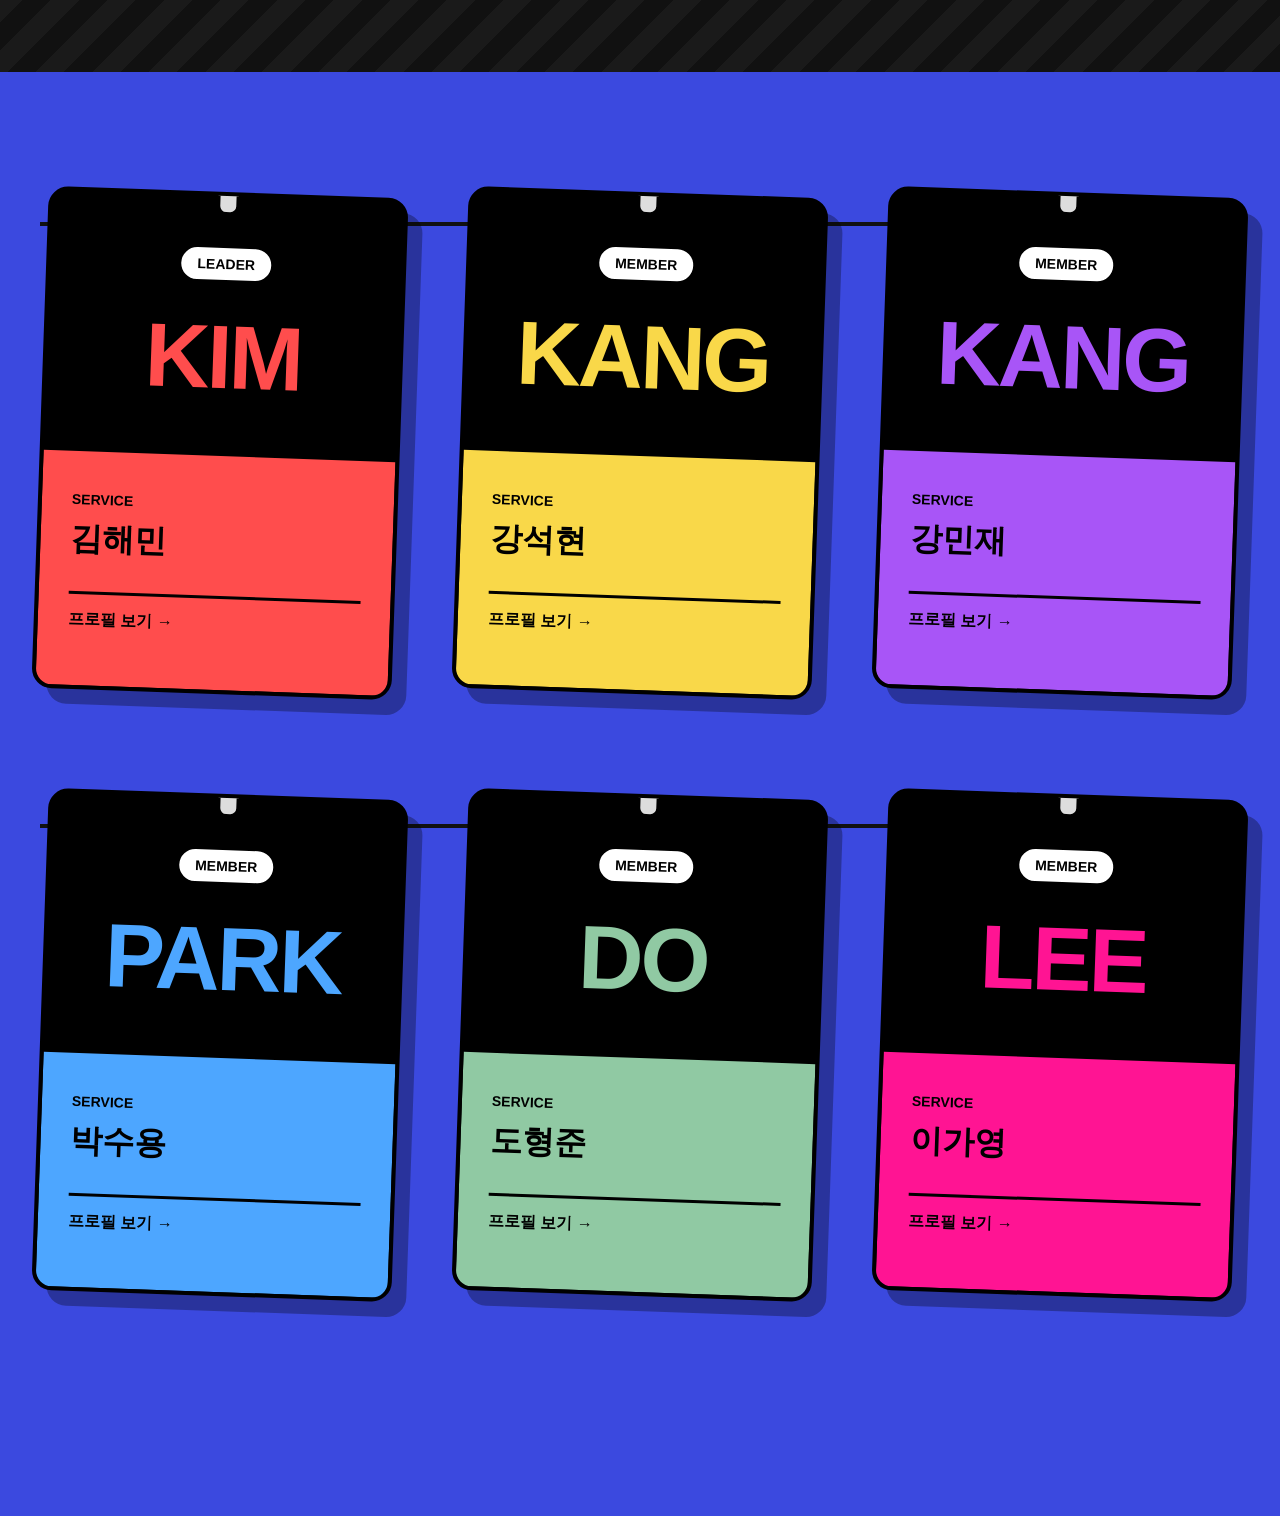
==== commit 753bc86d: "Merge pull request #16 from hazyala/feature/dhj feat/도형준개인프로필(dhj.html,dhj.css)사진이미지삭제" ====
--- a/index.html
+++ b/index.html
@@ -153,18 +153,18 @@
                     </div>
                 </article>
 
-                <article class="member-card" style="--theme-color: #4ade80;">
+                <article class="member-card" style="--theme-color: #90c9a3;">
                     <div class="card-pin"></div>
                     <div class="card-top">
                         <span class="role-badge">MEMBER</span>
-                        <h2 class="huge-text">DOH</h2>
+                        <h2 class="huge-text">DO</h2>
                     </div>
                     <div class="card-bottom">
                         <div class="info-section">
                             <p class="service-label">SERVICE</p>
                             <h3 class="korean-name">도형준</h3>
                         </div>
-                        <a href="pages/profile_dhj.html" class="profile-btn">프로필 보기 &rarr;</a>
+                        <a href="pages/dhj.html" class="profile-btn">프로필 보기 &rarr;</a>
                     </div>
                 </article>
 
